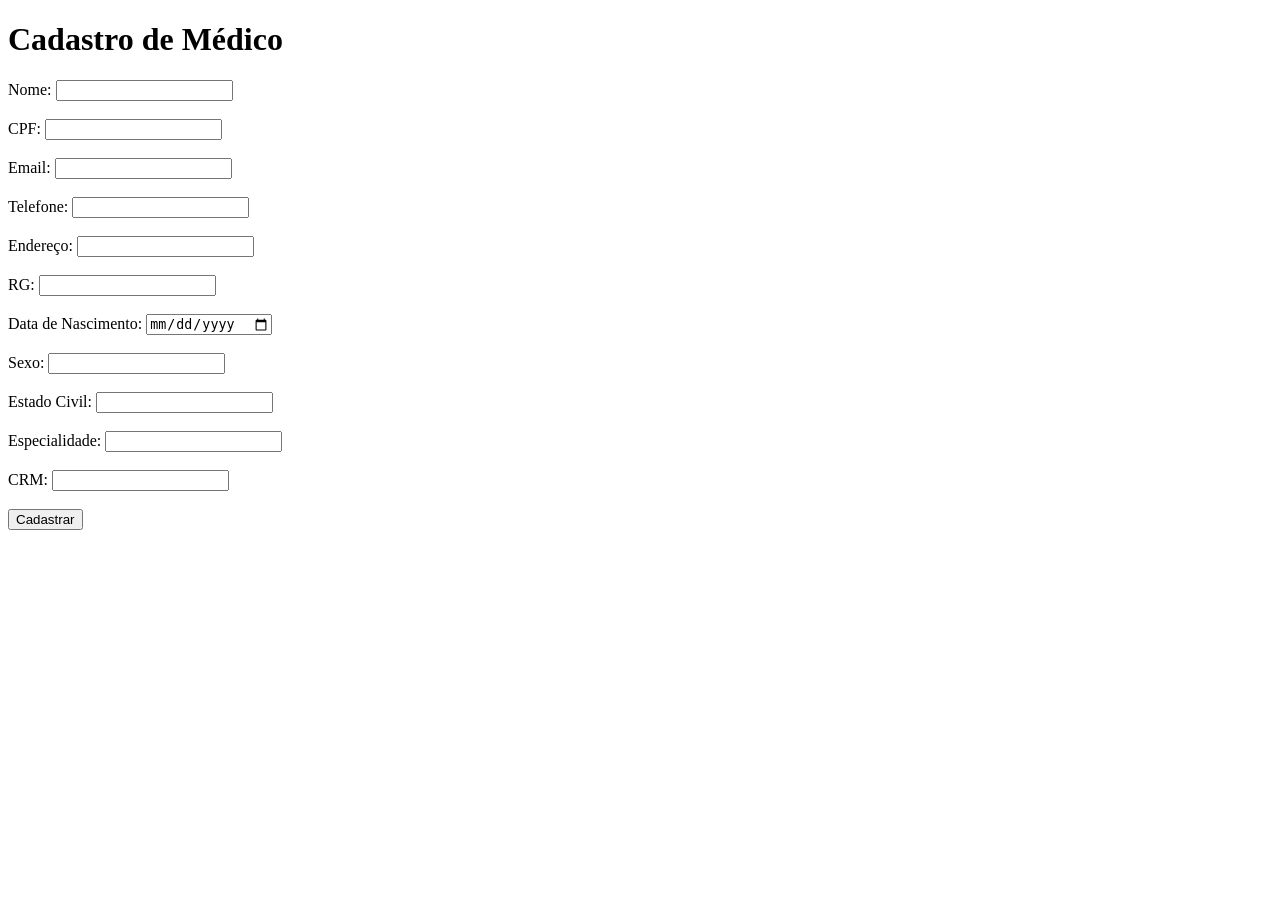
==== Gest-oHospitalar-2025.1/src/main/webapp/index.html @ 5503e1f3 "Terceiro commit com as alterações para rodar localhost, mais detalhes no trello" ====
<!DOCTYPE html>
<html lang="pt-BR">
<head>
    <meta charset="UTF-8">
    <meta name="viewport" content="width=device-width, initial-scale=1.0">
    <title>Cadastrar Médico</title>
</head>
<body>
    <h1>Cadastro de Médico</h1>
    <form action="cadastrar-medico" method="POST">
        <label for="nome">Nome:</label>
        <input type="text" id="nome" name="nome" required><br><br>

        <label for="cpf">CPF:</label>
        <input type="text" id="cpf" name="cpf" required><br><br>

        <label for="email">Email:</label>
        <input type="email" id="email" name="email" required><br><br>

        <label for="telefone">Telefone:</label>
        <input type="text" id="telefone" name="telefone" required><br><br>

        <label for="endereco">Endereço:</label>
        <input type="text" id="endereco" name="endereco" required><br><br>

        <label for="rg">RG:</label>
        <input type="text" id="rg" name="rg" required><br><br>

        <label for="dataNascimento">Data de Nascimento:</label>
        <input type="date" id="dataNascimento" name="dataNascimento" required><br><br>

        <label for="sexo">Sexo:</label>
        <input type="text" id="sexo" name="sexo" required><br><br>

        <label for="estadoCivil">Estado Civil:</label>
        <input type="text" id="estadoCivil" name="estadoCivil" required><br><br>

        <label for="especialidade">Especialidade:</label>
        <input type="text" id="especialidade" name="especialidade" required><br><br>

        <label for="crm">CRM:</label>
        <input type="text" id="crm" name="crm" required><br><br>

        <button type="submit">Cadastrar</button>
    </form>
</body>
</html>
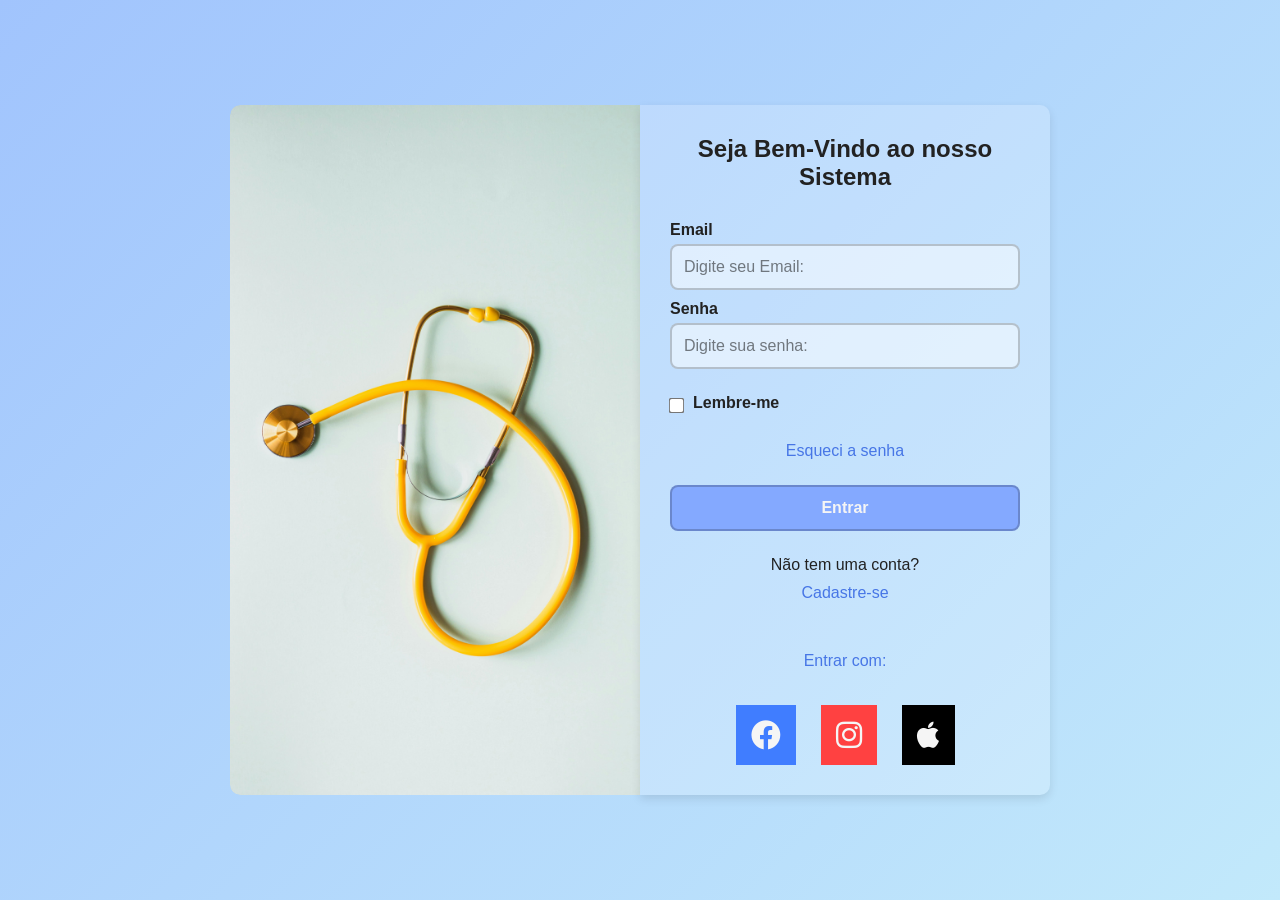
==== commit 1d13c595: "Tela de Login" ====
--- a/Gest-oHospitalar-2025.1/src/main/webapp/index.html
+++ b/Gest-oHospitalar-2025.1/src/main/webapp/index.html
@@ -1,47 +1,48 @@
 <!DOCTYPE html>
-<html lang="pt-BR">
+<html lang="pt-br">
 <head>
     <meta charset="UTF-8">
     <meta name="viewport" content="width=device-width, initial-scale=1.0">
-    <title>Cadastrar Médico</title>
+    <link rel="stylesheet" href="https://cdnjs.cloudflare.com/ajax/libs/font-awesome/6.0.0-beta3/css/all.min.css"> <!-- Incluir Font Awesome -->
+    <link rel="stylesheet" href="./css/index.css">
+    <title>Faça seu Login</title>
 </head>
 <body>
-    <h1>Cadastro de Médico</h1>
-    <form action="cadastrar-medico" method="POST">
-        <label for="nome">Nome:</label>
-        <input type="text" id="nome" name="nome" required><br><br>
+    <div class="wrapper">
+        <div class="image-container">
+            <img src="./img/login.jpg" alt="Imagem ilustrativa de login">
+        </div>
+        
+        <div class="container">
+            <h1>Seja Bem-Vindo ao nosso Sistema</h1>
+    
+            <label for="email">Email</label>
+            <input type="email" id="email" placeholder="Digite seu Email:" required>
+    
+            <label for="senha">Senha</label>
+            <input type="password" id="senha" placeholder="Digite sua senha:" required>
+            
+            <div class="checkbox-container">
+                <label class="checkbox-label">
+                    <input type="checkbox" class="lembre-me-checkbox">
+                    Lembre-me
+                </label>
+            </div>
 
-        <label for="cpf">CPF:</label>
-        <input type="text" id="cpf" name="cpf" required><br><br>
+            <a href="#" class="forgot-password">Esqueci a senha</a>
+    
+            <button type="submit">Entrar</button>
+            
+            <p>Não tem uma conta? <a href="cadastro.html" class="forgot-password">Cadastre-se</a></p>
 
-        <label for="email">Email:</label>
-        <input type="email" id="email" name="email" required><br><br>
-
-        <label for="telefone">Telefone:</label>
-        <input type="text" id="telefone" name="telefone" required><br><br>
-
-        <label for="endereco">Endereço:</label>
-        <input type="text" id="endereco" name="endereco" required><br><br>
-
-        <label for="rg">RG:</label>
-        <input type="text" id="rg" name="rg" required><br><br>
-
-        <label for="dataNascimento">Data de Nascimento:</label>
-        <input type="date" id="dataNascimento" name="dataNascimento" required><br><br>
-
-        <label for="sexo">Sexo:</label>
-        <input type="text" id="sexo" name="sexo" required><br><br>
-
-        <label for="estadoCivil">Estado Civil:</label>
-        <input type="text" id="estadoCivil" name="estadoCivil" required><br><br>
-
-        <label for="especialidade">Especialidade:</label>
-        <input type="text" id="especialidade" name="especialidade" required><br><br>
-
-        <label for="crm">CRM:</label>
-        <input type="text" id="crm" name="crm" required><br><br>
-
-        <button type="submit">Cadastrar</button>
-    </form>
+            <!-- Redes sociais com ícones -->
+            <div class="social-links">
+                <p>Entrar com:</p>
+                <a href="#" class="facebook"><i class="fab fa-facebook"></i></a>
+                <a href="#" class="instagram"><i class="fab fa-instagram"></i></a>
+                <a href="#" class="icloud"><i class="fab fa-apple"></i></a>
+            </div>            
+        </div>
+    </div>
 </body>
 </html>
--- a/Gest-oHospitalar-2025.1/src/main/webapp/css/index.css
+++ b/Gest-oHospitalar-2025.1/src/main/webapp/css/index.css
@@ -0,0 +1,221 @@
+* {
+    margin: 0;
+    padding: 0;
+    box-sizing: border-box;
+}
+
+:root {
+    --primary-color: #a1c4fd;
+    --secondary-color: #c2e9fb;
+    --background-color: rgba(255, 255, 255, 0.2);
+    --button-color: #84a9ff;
+    --button-hover-color: #6b8eff;
+    --social-facebook: #407dff;
+    --social-instagram: #ff4141;
+    --social-icloud: #000000;
+    --white: #f5f5f5;
+    --black: #222222;
+}
+
+body {
+    color: var(--black);
+    font-family: 'Poppins', sans-serif;
+    display: flex;
+    justify-content: center;
+    align-items: center;
+    height: 100vh;
+    background: linear-gradient(135deg, var(--primary-color), var(--secondary-color));
+    margin: 0;
+}
+
+.wrapper {
+    display: flex;
+    align-items: stretch;
+    justify-content: center;
+    padding: 40px;
+    max-width: 900px;
+    width: 100%;
+    flex-wrap: wrap;
+}
+
+.image-container {
+    width: 50%;
+    display: flex;
+    justify-content: center;
+    align-items: center;
+    border-radius: 10px 0px 0px 10px;
+    overflow: hidden;
+}
+
+.image-container img {
+    width: 100%;
+    height: 100%;
+    object-fit: cover;
+    border-radius: 10px 0px 0px 10px;
+}
+
+.container {
+    background: var(--background-color);
+    padding: 30px;
+    text-align: center;
+    width: 350px;
+    flex-grow: 1;
+    display: flex;
+    flex-direction: column;
+    justify-content: space-between;
+    border-radius: 0px 10px 10px 0px;
+    box-shadow: 0 4px 10px rgba(0, 0, 0, 0.1);
+}
+
+h1 {
+    font-size: 24px;
+    color: var(--black);
+    margin-bottom: 20px;
+}
+
+label {
+    display: block;
+    text-align: left;
+    margin-top: 10px;
+    font-weight: bold;
+    color: var(--black);
+}
+
+input {
+    width: 100%;
+    padding: 12px;
+    margin-top: 5px;
+    background: rgba(255, 255, 255, 0.5);
+    color: var(--black);
+    outline: none;
+    font-size: 16px;
+    border: 2px solid rgba(0, 0, 0, 0.2);
+    border-radius: 8px;
+}
+
+input::placeholder {
+    color: rgba(0, 0, 0, 0.5);
+}
+
+.checkbox-container {
+    display: flex;
+    align-items: center;
+    margin-top: 15px;
+    margin-bottom: 20px;
+}
+
+.checkbox-label {
+    font-size: 16px;
+    display: flex;
+    align-items: center;
+    cursor: pointer;
+    white-space: nowrap;
+}
+
+.lembre-me-checkbox {
+    margin-right: 10px;
+    transform: scale(1.2);
+}
+
+.lembre-me-checkbox:checked {
+    background-color: #6b8eff;
+}
+
+.forgot-password {
+    display: block;
+    margin: 10px 0;
+    color: #4776e6;
+    text-decoration: none;
+}
+
+.forgot-password:hover {
+    text-decoration: underline;
+}
+
+button {
+    width: 100%;
+    padding: 12px;
+    background: var(--button-color);
+    color: var(--white);
+    margin-top: 15px;
+    cursor: pointer;
+    font-size: 16px;
+    font-weight: bold;
+    transition: 0.3s;
+    margin-bottom: 25px;
+    border: 2px solid rgba(0, 0, 0, 0.2);
+    border-radius: 8px;
+}
+
+button:hover {
+    background: var(--button-hover-color);
+}
+
+.social-links {
+    margin-top: 40px;
+    display: flex;
+    justify-content: center;
+    gap: 25px;
+    flex-wrap: wrap;
+}
+
+.social-links p {
+    font-size: 16px;
+    color: #4776e6;
+    margin-bottom: 10px;
+    width: 100%;
+    text-align: center;
+}
+
+.social-links a {
+    display: flex;
+    justify-content: center;
+    align-items: center;
+    color: var(--white);
+    text-decoration: none;
+    background: rgba(0, 0, 0, 0.2);
+    padding: 15px;
+    transition: 0.3s;
+    font-size: 30px;
+}
+
+.social-links a:hover {
+    background: var(--white);
+    color: var(--black);
+}
+
+.social-links .facebook {
+    background-color: var(--social-facebook);
+}
+
+.social-links .instagram {
+    background-color: var(--social-instagram);
+}
+
+.social-links .icloud {
+    background-color: var(--social-icloud);
+}
+
+@media (max-width: 768px) {
+    .wrapper {
+        flex-direction: column;
+        align-items: flex-start;
+    }
+
+    .image-container {
+        display: none;
+    }
+
+    .container {
+        width: 100%;
+    }
+
+    .social-links {
+        gap: 15px;
+    }
+
+    .social-links a {
+        padding: 12px;
+        font-size: 24px;
+    }
+}
